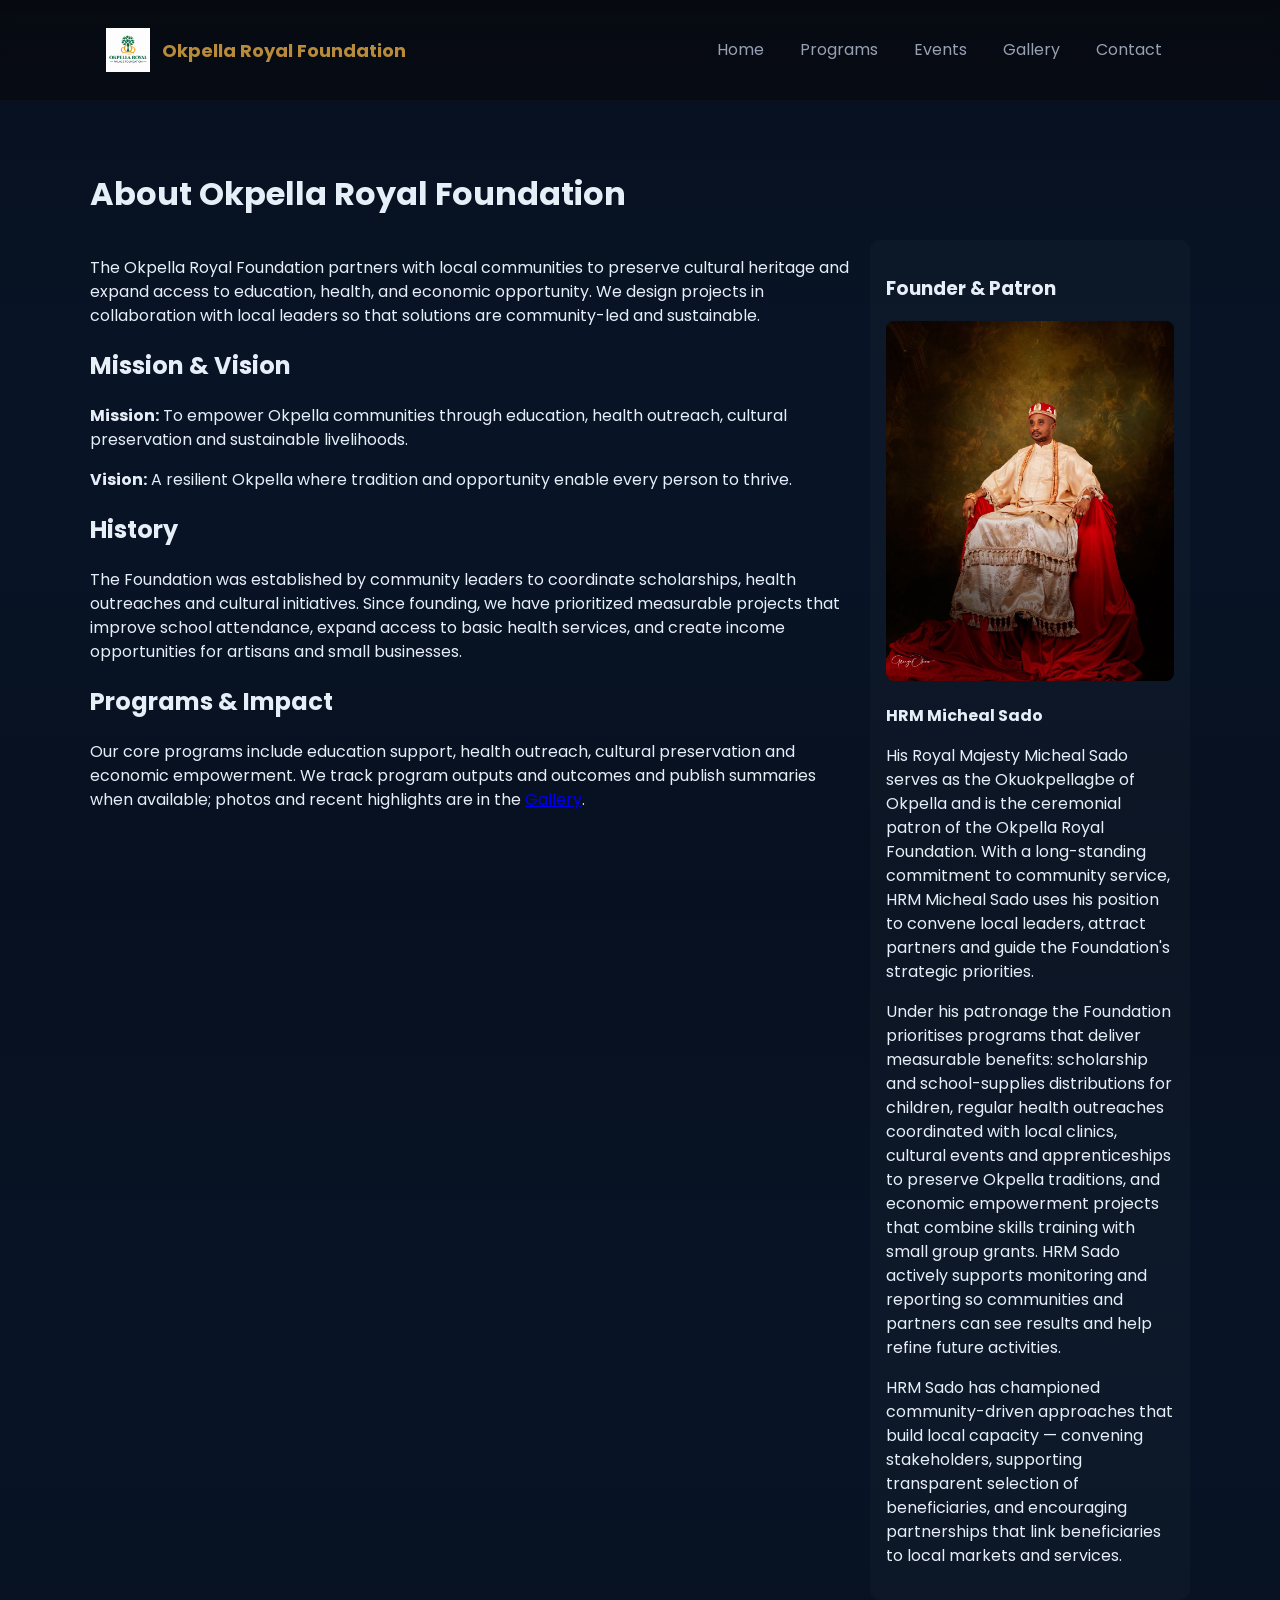
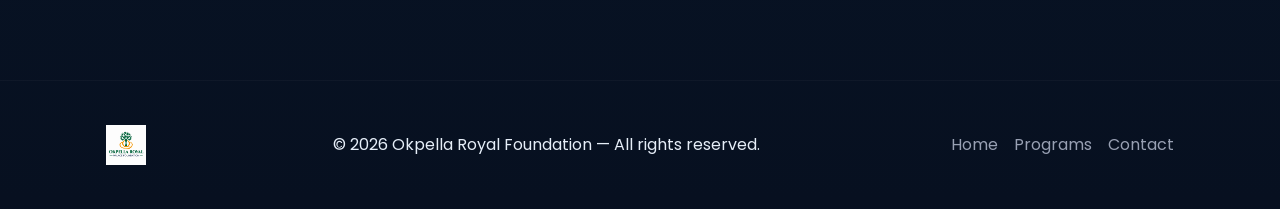
==== about.html @ 091879bb "Add files via upload" ====
<!doctype html>
<html lang="en">
<head>
  <meta charset="utf-8" />
  <meta name="viewport" content="width=device-width,initial-scale=1" />
  <title>About — Okpella Royal Foundation</title>
  <meta name="description" content="About the Okpella Royal Foundation: mission, history and community programs in Okpella." />
  <link href="https://fonts.googleapis.com/css2?family=Poppins:wght@300;400;600;700&display=swap" rel="stylesheet">
  <link rel="stylesheet" href="css/style.css">
  <meta property="og:title" content="About — Okpella Royal Foundation" />
  <meta property="og:description" content="Discover our mission, history and community programs in Okpella." />
  <meta property="og:image" content="images/ef8d54a1-dfdd-4159-97e1-9c8e2531eea5.jpeg" />

  <style>
    /* Make the about page layout responsive: stack columns on small screens */
    .about-grid { display: grid; grid-template-columns: 1fr; gap: 1rem; align-items: start; }
    @media (min-width: 840px) {
      .about-grid { grid-template-columns: 1fr 320px; }
    }
    /* Ensure mission-card image scales nicely */
    .mission-card img { width: 100%; height: auto; border-radius: 8px; object-fit: cover; }
  </style>
</head>
<body>
  <a class="skip-link" href="#main">Skip to content</a>

  <header class="site-header">
    <div class="container header-inner">
      <a class="brand" href="index.html">
        <img src="images/Logo.png" alt="Okpella Royal Foundation" style="height:44px;vertical-align:middle;margin-right:.5rem"> 
        <span style="vertical-align:middle">Okpella Royal Foundation</span>
      </a>

      <button id="navToggle" class="nav-toggle" aria-controls="primaryNav" aria-expanded="false" aria-label="Toggle navigation">
        <span class="hamburger"></span>
      </button>

      <nav id="primaryNav" class="nav">
        <ul class="nav-list">
          <li><a href="index.html">Home</a></li>
          <li><a href="programs.html">Programs</a></li>
          <li><a href="events.html">Events</a></li>
          <li><a href="gallery.html">Gallery</a></li>
          <li><a href="contact.html">Contact</a></li>
        </ul>
      </nav>
    </div>
  </header>

  <main id="main" class="container section">
    <h1>About Okpella Royal Foundation</h1>

    <div class="about-grid">
      <div>
        <p>The Okpella Royal Foundation partners with local communities to preserve cultural heritage and expand access to education, health, and economic opportunity. We design projects in collaboration with local leaders so that solutions are community-led and sustainable.</p>

        <section style="margin-top:1.25rem">
          <h2>Mission & Vision</h2>
          <p><strong>Mission:</strong> To empower Okpella communities through education, health outreach, cultural preservation and sustainable livelihoods.</p>
          <p><strong>Vision:</strong> A resilient Okpella where tradition and opportunity enable every person to thrive.</p>
        </section>

        <section style="margin-top:1.25rem">
          <h2>History</h2>
          <p>The Foundation was established by community leaders to coordinate scholarships, health outreaches and cultural initiatives. Since founding, we have prioritized measurable projects that improve school attendance, expand access to basic health services, and create income opportunities for artisans and small businesses.</p>
        </section>

        <section style="margin-top:1.25rem">
          <h2>Programs & Impact</h2>
          <p>Our core programs include education support, health outreach, cultural preservation and economic empowerment. We track program outputs and outcomes and publish summaries when available; photos and recent highlights are in the <a href="gallery.html">Gallery</a>.</p>
        </section>
      </div>

      <aside class="mission-card" aria-labelledby="founderHeading">
        <h3 id="founderHeading">Founder & Patron</h3>
        <img src="images/6507b351-a4ee-4c02-97bf-b7eceb364c0a.JPG" alt="HRM Micheal Sado">
        <p><strong>HRM Micheal Sado</strong></p>
        <p class="muted">His Royal Majesty Micheal Sado serves as the Okuokpellagbe of Okpella and is the ceremonial patron of the Okpella Royal Foundation. With a long-standing commitment to community service, HRM Micheal Sado uses his position to convene local leaders, attract partners and guide the Foundation's strategic priorities.
        </p>
        <p class="muted">Under his patronage the Foundation prioritises programs that deliver measurable benefits: scholarship and school-supplies distributions for children, regular health outreaches coordinated with local clinics, cultural events and apprenticeships to preserve Okpella traditions, and economic empowerment projects that combine skills training with small group grants. HRM Sado actively supports monitoring and reporting so communities and partners can see results and help refine future activities.</p>
        <p class="muted">HRM Sado has championed community-driven approaches that build local capacity — convening stakeholders, supporting transparent selection of beneficiaries, and encouraging partnerships that link beneficiaries to local markets and services.</p>
      </aside>
    </div>

  </main>

  <footer class="site-footer">
    <div class="container footer-inner">
      <img src="images/Logo.png" alt="Okpella Royal Foundation logo" style="height:40px;vertical-align:middle;margin-right:.5rem">
      <p>© <span id="year"></span> Okpella Royal Foundation — All rights reserved.</p>
      <nav class="footer-nav">
        <a href="index.html">Home</a>
        <a href="programs.html">Programs</a>
        <a href="contact.html">Contact</a>
      </nav>
    </div>
  </footer>
  <script src="js/main.js" defer></script>
</body>
</html>
---- css/style.css ----
:root{
  --bg: #0f1724;
  --card: #0b1220;
  --accent: #b88b3a;
  --accent-2: #f0c27b;
  --muted: #98a0b3;
  --glass: rgba(255,255,255,0.03);
  --radius: 12px;
  --maxwidth: 1100px;
  --gap: 1.25rem;
  --shadow: 0 6px 20px rgba(3,6,23,0.6);
  font-synthesis: none;
}

*{box-sizing:border-box}
html,body{height:100%}
body{
  margin:0;
  font-family: "Poppins", system-ui, -apple-system, "Segoe UI", Roboto, "Helvetica Neue", Arial;
  background: linear-gradient(180deg,#071020 0%, #081426 50%, #071020 100%);
  color: #e6eef8;
  -webkit-font-smoothing:antialiased;
  -moz-osx-font-smoothing:grayscale;
  line-height:1.5;
}

/* layout */
.container{max-width:var(--maxwidth);margin:0 auto;padding:1rem}
.header-inner{display:flex;align-items:center;justify-content:space-between;gap:1rem}
.brand{font-weight:700;color:var(--accent);text-decoration:none;font-size:1.125rem}
.brand .muted{color:var(--muted);font-weight:400;margin-left:6px}

.site-header{position:sticky;top:0;z-index:40;background:linear-gradient(180deg, rgba(7,9,14,0.85), rgba(7,9,14,0.6));backdrop-filter: blur(6px);padding:0.75rem 0;border-bottom:1px solid rgba(255,255,255,0.03)}

.nav{display:block}
.nav-list{list-style:none;margin:0;padding:0;display:flex;gap:0.75rem;align-items:center}
.nav-list a{color:var(--muted);text-decoration:none;padding:0.5rem .75rem;border-radius:8px}
.nav-list a:hover{background:var(--glass);color: #fff}

/* skip link */
.skip-link{position:absolute;left:-9999px;top:auto;width:1px;height:1px;overflow:hidden}
.skip-link:focus{left:1rem;top:1rem;width:auto;height:auto;padding:.5rem .75rem;background:#fff;color:#071020;border-radius:6px;z-index:100}

/* hero */
.hero{padding:3.5rem 0;background:linear-gradient(135deg, rgba(184,139,58,0.06), rgba(240,194,123,0.02));}
.hero-grid{display:grid;grid-template-columns:1fr 380px;gap:var(--gap);align-items:center}
.hero-text h1{font-size:2.1rem;margin:0 0 .5rem}
.lead{color:var(--muted);margin-bottom:1rem}
.hero-ctas .btn{margin-right: .5rem}

/* card */
.hero-card{background:linear-gradient(180deg, rgba(255,255,255,0.02), rgba(255,255,255,0.01));border-radius:var(--radius);overflow:hidden;box-shadow:var(--shadow);display:flex;flex-direction:column}
.card-photo img{width:100%;height:200px;object-fit:cover;display:block}
.card-body{padding:1rem}

/* sections */
.section{padding:3rem 0}
.about-grid{display:grid;grid-template-columns:1fr 340px;gap:var(--gap)}
.values{list-style:none;padding:0;margin:.75rem 0 0}
.values li{color:var(--muted);margin-bottom:.5rem}
.mission-card{background:rgba(255,255,255,0.02);padding:1rem;border-radius:10px}

/* cards grid */
.cards{display:grid;grid-template-columns:repeat(2,minmax(0,1fr));gap:1rem;margin-top:1rem}
.card{background:linear-gradient(180deg, rgba(255,255,255,0.02), rgba(255,255,255,0.01));padding:1rem;border-radius:12px;box-shadow:0 8px 30px rgba(2,6,20,0.5);transition:transform .18s ease}
.card:hover{transform:translateY(-6px)}
.card-icon{font-size:1.75rem;margin-bottom:.5rem}

/* timeline */
.timeline{list-style:none;padding:0;margin:1rem 0 0}
.timeline li{display:flex;gap:1rem;padding:.75rem 0;border-bottom:1px dashed rgba(255,255,255,0.02)}
.timeline time{min-width:86px;color:var(--muted)}

/* gallery */
.gallery-grid{display:grid;grid-template-columns:repeat(auto-fit,minmax(160px,1fr));gap:.6rem;margin-top:1rem}
.gallery-item{padding:0;border:0;background:transparent;cursor:pointer;border-radius:8px;overflow:hidden}
.gallery-item img{width:100%;height:140px;object-fit:cover;display:block;transition:transform .18s ease}
.gallery-item:hover img{transform:scale(1.03)}

.lightbox{position:fixed;inset:0;display:none;align-items:center;justify-content:center;background:rgba(5,8,15,0.85);z-index:60;padding:2rem}
.lightbox img{max-width:90%;max-height:80%;border-radius:8px;box-shadow:0 30px 80px rgba(2,6,20,0.7)}
.lightbox-close{position:absolute;right:22px;top:18px;background:transparent;color:#fff;border:0;font-size:28px;cursor:pointer}

/* contact */
.contact-grid{display:grid;grid-template-columns:1fr 320px;gap:var(--gap)}
.contact-form label{display:block;margin-bottom:.75rem;color:var(--muted)}
.contact-form input,.contact-form textarea{width:100%;padding:.6rem .75rem;border-radius:8px;border:1px solid rgba(255,255,255,0.04);background:rgba(255,255,255,0.01);color:inherit}
.form-actions{display:flex;gap:.6rem;margin-top:.5rem}

/* footer */
.site-footer{border-top:1px solid rgba(255,255,255,0.03);padding:1.25rem 0;margin-top:2rem}
.footer-inner{display:flex;justify-content:space-between;align-items:center;gap:1rem}
.footer-nav a{color:var(--muted);text-decoration:none;margin-left:.75rem}

/* buttons */
.btn{display:inline-block;padding:.55rem .9rem;border-radius:9px;text-decoration:none;color:inherit;border:1px solid transparent}
.btn.primary{background:linear-gradient(90deg,var(--accent),var(--accent-2));color:#06121b;font-weight:600}
.btn.ghost{background:transparent;border:1px solid rgba(255,255,255,0.06);color:var(--muted)}
.btn.small{padding:.4rem .6rem;font-size:.9rem}

/* responsive */
@media (max-width:920px){
  .hero-grid{grid-template-columns:1fr}
  .about-grid{grid-template-columns:1fr}
  .cards{grid-template-columns:1fr}
  .contact-grid{grid-template-columns:1fr}
  .header-inner{gap:.5rem}
  .nav{display:none}
  .nav.open{display:block}
  .nav-list{flex-direction:column;background:transparent;padding:.75rem;border-radius:10px}
  .hero-card{order:2}
}

/* nav toggle */
.nav-toggle{background:transparent;border:0;display:none;padding:.5rem;border-radius:8px}
.hamburger{width:22px;height:2px;background:#fff;display:block;position:relative}
.hamburger::after,.hamburger::before{content:"";position:absolute;left:0;width:22px;height:2px;background:#fff}
.hamburger::before{top:-7px}
.hamburger::after{top:7px}
@media (max-width:920px){.nav-toggle{display:block}}
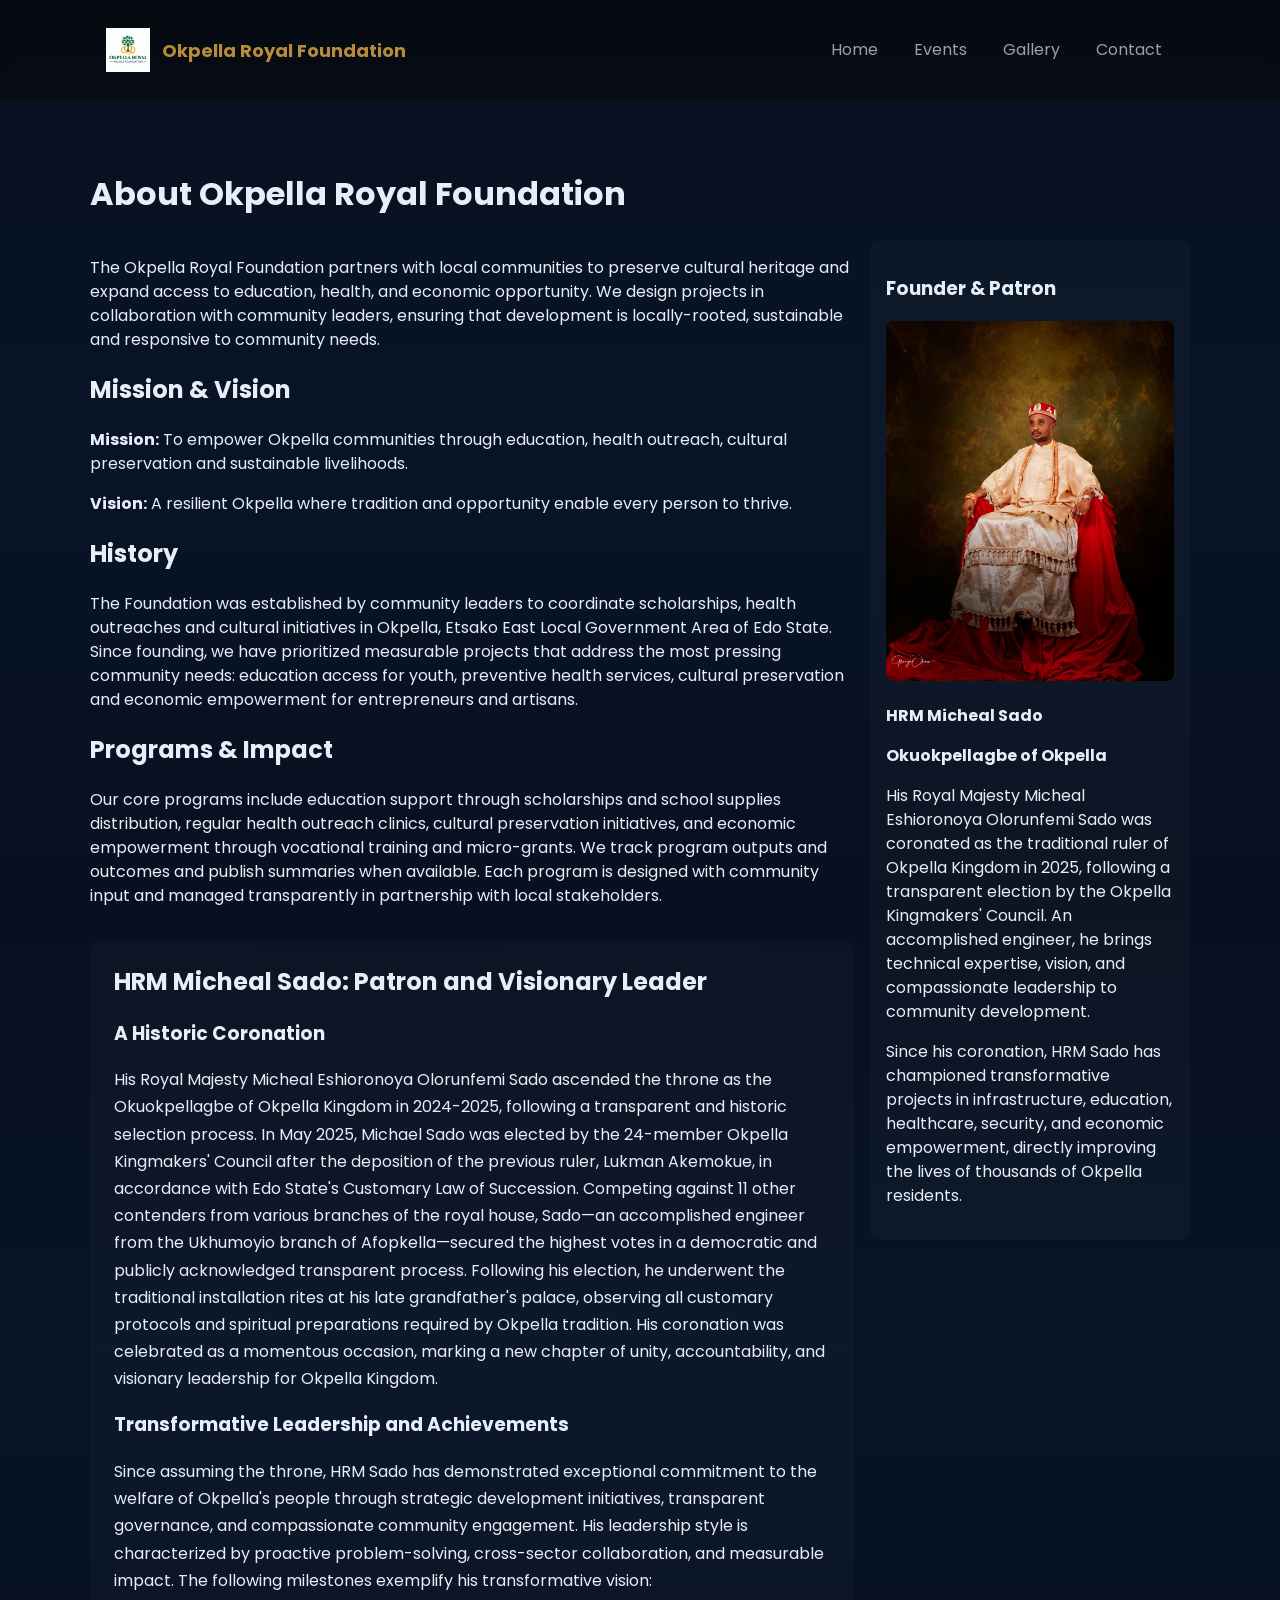
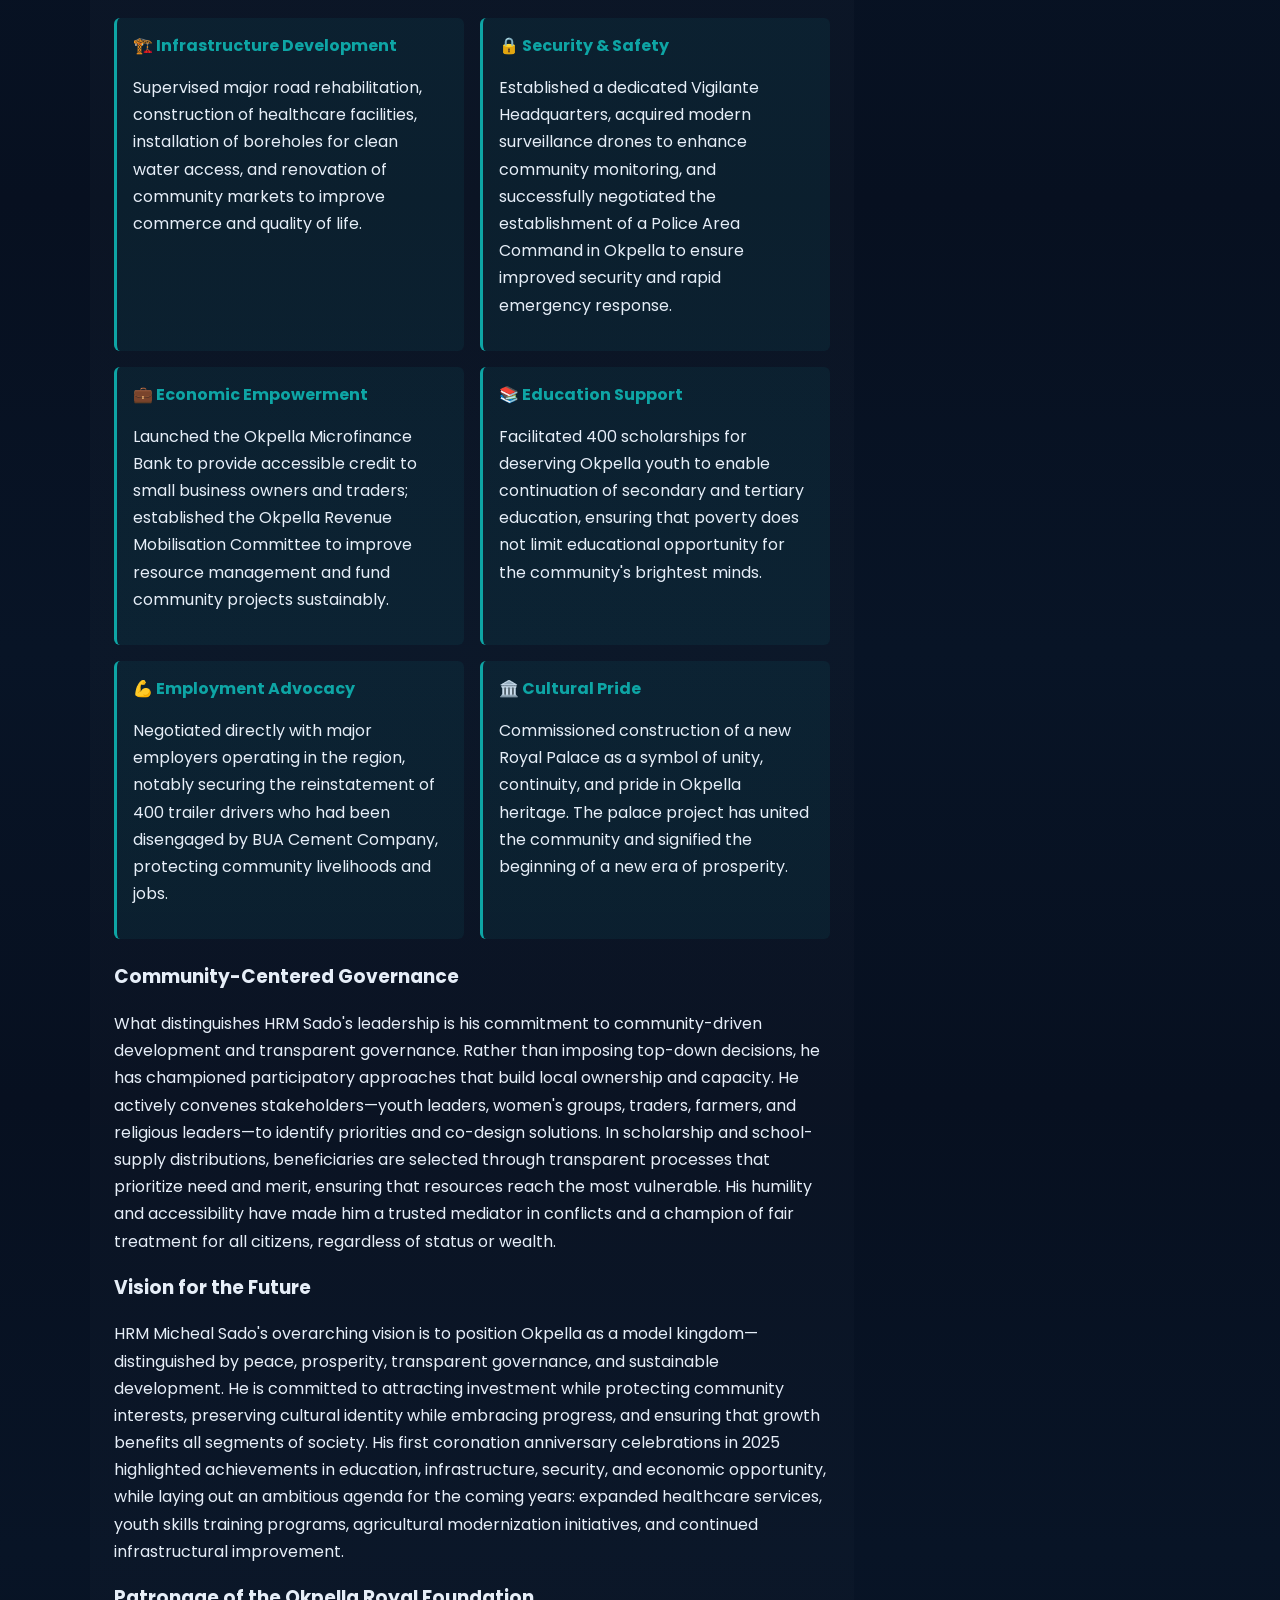
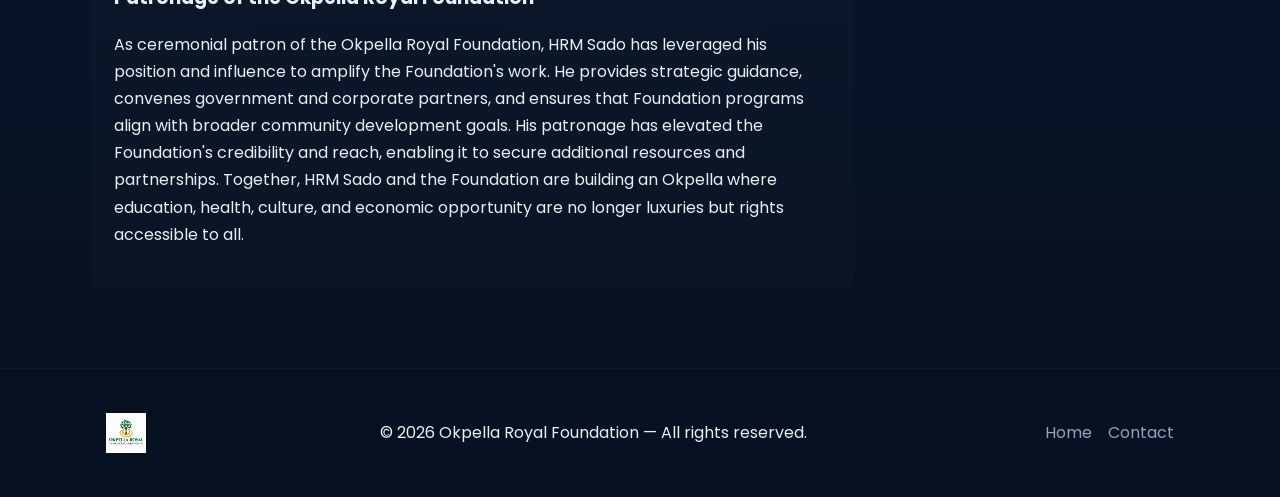
==== commit 40d79e9c: "Add extended biography of HRM Micheal Sado with coronation details and achievements" ====
--- a/about.html
+++ b/about.html
@@ -19,6 +19,17 @@
     }
     /* Ensure mission-card image scales nicely */
     .mission-card img { width: 100%; height: auto; border-radius: 8px; object-fit: cover; }
+    
+    /* Extended biography section */
+    .biography-section { margin-top: 2rem; padding: 1.5rem; background: linear-gradient(180deg, rgba(255,255,255,0.02), rgba(255,255,255,0.01)); border-radius: 12px; }
+    .biography-section h2 { margin-top: 0; }
+    .biography-section p { line-height: 1.7; margin-bottom: 1rem; }
+    .achievements-grid { display: grid; grid-template-columns: 1fr; gap: 1rem; margin: 1.5rem 0; }
+    @media (min-width: 840px) {
+      .achievements-grid { grid-template-columns: 1fr 1fr; }
+    }
+    .achievement-item { padding: 1rem; background: rgba(14,165,165,0.08); border-left: 3px solid #0ea5a5; border-radius: 6px; }
+    .achievement-item strong { color: #0ea5a5; }
   </style>
 </head>
 <body>
@@ -38,7 +49,6 @@
       <nav id="primaryNav" class="nav">
         <ul class="nav-list">
           <li><a href="index.html">Home</a></li>
-          <li><a href="programs.html">Programs</a></li>
           <li><a href="events.html">Events</a></li>
           <li><a href="gallery.html">Gallery</a></li>
           <li><a href="contact.html">Contact</a></li>
@@ -52,7 +62,7 @@
 
     <div class="about-grid">
       <div>
-        <p>The Okpella Royal Foundation partners with local communities to preserve cultural heritage and expand access to education, health, and economic opportunity. We design projects in collaboration with local leaders so that solutions are community-led and sustainable.</p>
+        <p>The Okpella Royal Foundation partners with local communities to preserve cultural heritage and expand access to education, health, and economic opportunity. We design projects in collaboration with community leaders, ensuring that development is locally-rooted, sustainable and responsive to community needs.</p>
 
         <section style="margin-top:1.25rem">
           <h2>Mission & Vision</h2>
@@ -62,12 +72,64 @@
 
         <section style="margin-top:1.25rem">
           <h2>History</h2>
-          <p>The Foundation was established by community leaders to coordinate scholarships, health outreaches and cultural initiatives. Since founding, we have prioritized measurable projects that improve school attendance, expand access to basic health services, and create income opportunities for artisans and small businesses.</p>
+          <p>The Foundation was established by community leaders to coordinate scholarships, health outreaches and cultural initiatives in Okpella, Etsako East Local Government Area of Edo State. Since founding, we have prioritized measurable projects that address the most pressing community needs: education access for youth, preventive health services, cultural preservation and economic empowerment for entrepreneurs and artisans.</p>
         </section>
 
         <section style="margin-top:1.25rem">
           <h2>Programs & Impact</h2>
-          <p>Our core programs include education support, health outreach, cultural preservation and economic empowerment. We track program outputs and outcomes and publish summaries when available; photos and recent highlights are in the <a href="gallery.html">Gallery</a>.</p>
+          <p>Our core programs include education support through scholarships and school supplies distribution, regular health outreach clinics, cultural preservation initiatives, and economic empowerment through vocational training and micro-grants. We track program outputs and outcomes and publish summaries when available. Each program is designed with community input and managed transparently in partnership with local stakeholders.</p>
+        </section>
+
+        <!-- Extended Biography Section -->
+        <section class="biography-section">
+          <h2>HRM Micheal Sado: Patron and Visionary Leader</h2>
+          
+          <h3>A Historic Coronation</h3>
+          <p>His Royal Majesty Micheal Eshioronoya Olorunfemi Sado ascended the throne as the Okuokpellagbe of Okpella Kingdom in 2024-2025, following a transparent and historic selection process. In May 2025, Michael Sado was elected by the 24-member Okpella Kingmakers' Council after the deposition of the previous ruler, Lukman Akemokue, in accordance with Edo State's Customary Law of Succession. Competing against 11 other contenders from various branches of the royal house, Sado—an accomplished engineer from the Ukhumoyio branch of Afopkella—secured the highest votes in a democratic and publicly acknowledged transparent process. Following his election, he underwent the traditional installation rites at his late grandfather's palace, observing all customary protocols and spiritual preparations required by Okpella tradition. His coronation was celebrated as a momentous occasion, marking a new chapter of unity, accountability, and visionary leadership for Okpella Kingdom.</p>
+
+          <h3>Transformative Leadership and Achievements</h3>
+          <p>Since assuming the throne, HRM Sado has demonstrated exceptional commitment to the welfare of Okpella's people through strategic development initiatives, transparent governance, and compassionate community engagement. His leadership style is characterized by proactive problem-solving, cross-sector collaboration, and measurable impact. The following milestones exemplify his transformative vision:</p>
+
+          <div class="achievements-grid">
+            <div class="achievement-item">
+              <strong>🏗️ Infrastructure Development</strong>
+              <p>Supervised major road rehabilitation, construction of healthcare facilities, installation of boreholes for clean water access, and renovation of community markets to improve commerce and quality of life.</p>
+            </div>
+            
+            <div class="achievement-item">
+              <strong>🔒 Security & Safety</strong>
+              <p>Established a dedicated Vigilante Headquarters, acquired modern surveillance drones to enhance community monitoring, and successfully negotiated the establishment of a Police Area Command in Okpella to ensure improved security and rapid emergency response.</p>
+            </div>
+            
+            <div class="achievement-item">
+              <strong>💼 Economic Empowerment</strong>
+              <p>Launched the Okpella Microfinance Bank to provide accessible credit to small business owners and traders; established the Okpella Revenue Mobilisation Committee to improve resource management and fund community projects sustainably.</p>
+            </div>
+            
+            <div class="achievement-item">
+              <strong>📚 Education Support</strong>
+              <p>Facilitated 400 scholarships for deserving Okpella youth to enable continuation of secondary and tertiary education, ensuring that poverty does not limit educational opportunity for the community's brightest minds.</p>
+            </div>
+            
+            <div class="achievement-item">
+              <strong>💪 Employment Advocacy</strong>
+              <p>Negotiated directly with major employers operating in the region, notably securing the reinstatement of 400 trailer drivers who had been disengaged by BUA Cement Company, protecting community livelihoods and jobs.</p>
+            </div>
+            
+            <div class="achievement-item">
+              <strong>🏛️ Cultural Pride</strong>
+              <p>Commissioned construction of a new Royal Palace as a symbol of unity, continuity, and pride in Okpella heritage. The palace project has united the community and signified the beginning of a new era of prosperity.</p>
+            </div>
+          </div>
+
+          <h3>Community-Centered Governance</h3>
+          <p>What distinguishes HRM Sado's leadership is his commitment to community-driven development and transparent governance. Rather than imposing top-down decisions, he has championed participatory approaches that build local ownership and capacity. He actively convenes stakeholders—youth leaders, women's groups, traders, farmers, and religious leaders—to identify priorities and co-design solutions. In scholarship and school-supply distributions, beneficiaries are selected through transparent processes that prioritize need and merit, ensuring that resources reach the most vulnerable. His humility and accessibility have made him a trusted mediator in conflicts and a champion of fair treatment for all citizens, regardless of status or wealth.</p>
+
+          <h3>Vision for the Future</h3>
+          <p>HRM Micheal Sado's overarching vision is to position Okpella as a model kingdom—distinguished by peace, prosperity, transparent governance, and sustainable development. He is committed to attracting investment while protecting community interests, preserving cultural identity while embracing progress, and ensuring that growth benefits all segments of society. His first coronation anniversary celebrations in 2025 highlighted achievements in education, infrastructure, security, and economic opportunity, while laying out an ambitious agenda for the coming years: expanded healthcare services, youth skills training programs, agricultural modernization initiatives, and continued infrastructural improvement.</p>
+
+          <h3>Patronage of the Okpella Royal Foundation</h3>
+          <p>As ceremonial patron of the Okpella Royal Foundation, HRM Sado has leveraged his position and influence to amplify the Foundation's work. He provides strategic guidance, convenes government and corporate partners, and ensures that Foundation programs align with broader community development goals. His patronage has elevated the Foundation's credibility and reach, enabling it to secure additional resources and partnerships. Together, HRM Sado and the Foundation are building an Okpella where education, health, culture, and economic opportunity are no longer luxuries but rights accessible to all.</p>
         </section>
       </div>
 
@@ -75,10 +137,9 @@
         <h3 id="founderHeading">Founder & Patron</h3>
         <img src="images/6507b351-a4ee-4c02-97bf-b7eceb364c0a.JPG" alt="HRM Micheal Sado">
         <p><strong>HRM Micheal Sado</strong></p>
-        <p class="muted">His Royal Majesty Micheal Sado serves as the Okuokpellagbe of Okpella and is the ceremonial patron of the Okpella Royal Foundation. With a long-standing commitment to community service, HRM Micheal Sado uses his position to convene local leaders, attract partners and guide the Foundation's strategic priorities.
-        </p>
-        <p class="muted">Under his patronage the Foundation prioritises programs that deliver measurable benefits: scholarship and school-supplies distributions for children, regular health outreaches coordinated with local clinics, cultural events and apprenticeships to preserve Okpella traditions, and economic empowerment projects that combine skills training with small group grants. HRM Sado actively supports monitoring and reporting so communities and partners can see results and help refine future activities.</p>
-        <p class="muted">HRM Sado has championed community-driven approaches that build local capacity — convening stakeholders, supporting transparent selection of beneficiaries, and encouraging partnerships that link beneficiaries to local markets and services.</p>
+        <p class="muted"><strong>Okuokpellagbe of Okpella</strong></p>
+        <p class="muted">His Royal Majesty Micheal Eshioronoya Olorunfemi Sado was coronated as the traditional ruler of Okpella Kingdom in 2025, following a transparent election by the Okpella Kingmakers' Council. An accomplished engineer, he brings technical expertise, vision, and compassionate leadership to community development.</p>
+        <p class="muted">Since his coronation, HRM Sado has championed transformative projects in infrastructure, education, healthcare, security, and economic empowerment, directly improving the lives of thousands of Okpella residents.</p>
       </aside>
     </div>
 
@@ -90,7 +151,6 @@
       <p>© <span id="year"></span> Okpella Royal Foundation — All rights reserved.</p>
       <nav class="footer-nav">
         <a href="index.html">Home</a>
-        <a href="programs.html">Programs</a>
         <a href="contact.html">Contact</a>
       </nav>
     </div>
